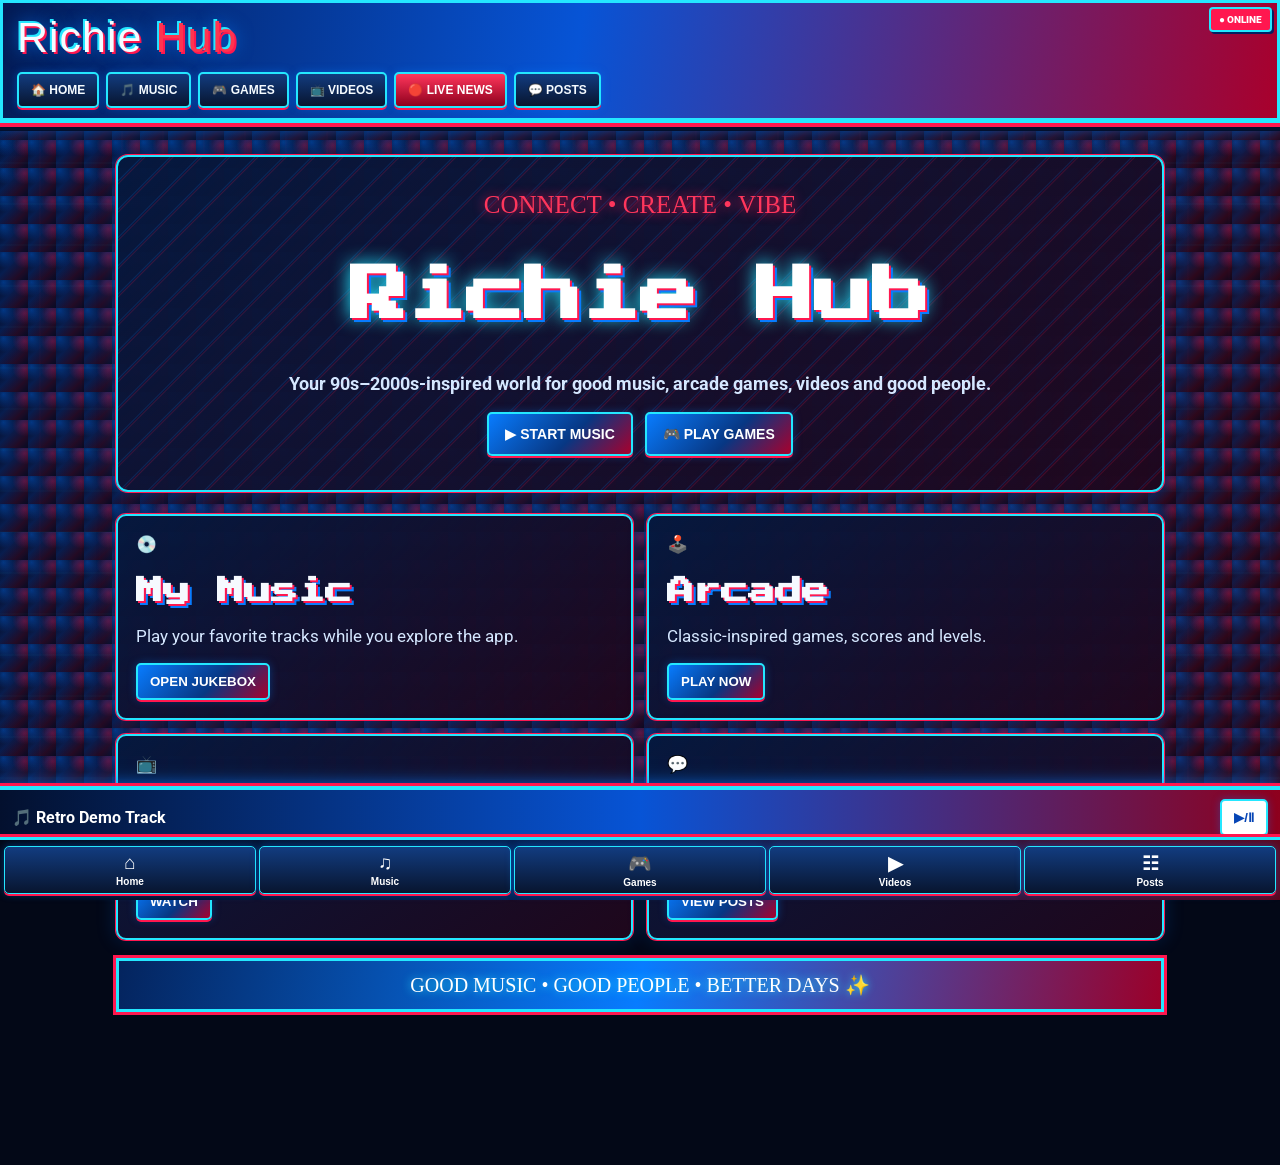
==== index.html @ ab1859c0 "Add Neon Frequency choose-your-path game to game zone" ====
<!doctype html>
<html lang="en">
<head>
<meta charset="utf-8">
<meta name="viewport" content="width=device-width,initial-scale=1">
<meta name="theme-color" content="#0754d6">
<meta name="description" content="Retro 90s–2000s interactive entertainment hub for music, games, videos, live news and posts.">
<title>Richie Hub — Music • Games • Videos • Posts</title>
<link rel="manifest" href="manifest.json">
<link rel="stylesheet" href="style.css">
</head>
<body>
<div id="offlineStatus" class="offline-status">● ONLINE</div>
<header class="topbar">
  <div class="logo">Richie <span>Hub</span></div>
  <nav aria-label="Main navigation">
    <button onclick="show('home')">🏠 HOME</button>
    <button onclick="show('music')">🎵 MUSIC</button>
    <button onclick="show('games')">🎮 GAMES</button>
    <button onclick="show('videos')">📺 VIDEOS</button>
    <button class="live" onclick="show('news')">🔴 LIVE NEWS</button>
    <button onclick="show('posts')">💬 POSTS</button>
  </nav>
</header>
<main>
<section id="home" class="page active">
  <div class="hero">
    <div class="glow">CONNECT • CREATE • VIBE</div>
    <h1>Richie Hub</h1>
    <p>Your 90s–2000s-inspired world for good music, arcade games, videos and good people.</p>
    <div class="actions">
      <button class="big" onclick="show('music')">▶ START MUSIC</button>
      <button class="big" onclick="show('games')">🎮 PLAY GAMES</button>
    </div>
  </div>
  <div class="grid">
    <article>💿<h2>My Music</h2><p>Play your favorite tracks while you explore the app.</p><button onclick="show('music')">OPEN JUKEBOX</button></article>
    <article>🕹️<h2>Arcade</h2><p>Classic-inspired games, scores and levels.</p><button onclick="show('games')">PLAY NOW</button></article>
    <article>📺<h2>Video Center</h2><p>Watch saved clips and browse videos online.</p><button onclick="show('videos')">WATCH</button></article>
    <article>💬<h2>Web Board</h2><p>Community posts and throwback vibes.</p><button onclick="show('posts')">VIEW POSTS</button></article>
  </div>
  <div class="home-banner">GOOD MUSIC • GOOD PEOPLE • BETTER DAYS ✨</div>
</section>
<section id="music" class="page">
  <h2>💿 MY MUSIC</h2>
  <div class="player">
    <div class="music-screen"><div class="disc">💿</div><div><b>NOW PLAYING</b><h3 id="track">Retro Demo Track</h3><span>Richie Hub • THROWBACK VIBES</span></div><div class="equalizer">▂ ▅ ▇ ▃ ▆ ▄ ▇</div></div>
    <audio id="audio" controls preload="metadata"></audio>
    <div class="track-list">
      <button onclick="selectTrack(0)">🎵 Carmen — Prelude</button>
      <button onclick="selectTrack(1)">🎶 Carmen — Toreador Song</button>
      <button onclick="selectTrack(2)">💿 Retro Demo</button>
    </div>
    <p class="note">Add audio files you own or are licensed to use in the app's media folder to make the library playable offline.</p>
  </div>
</section>
<section id="games" class="page">
  <h2>🕹️ GAME ZONE</h2>
  <div class="arcade-banner">👾 ARCADE <small>PLAY • SCORE • LEVEL UP</small></div>
  <div class="game pac-melody"><h3>🎵 PAC-MELODY: BEAT MAZE</h3><p>Collect music notes, avoid the roaming sound-eaters, and clear the maze!</p><canvas id="pacCanvas" width="420" height="420" aria-label="Music-themed maze game"></canvas><div class="game-controls"><button onclick="pacMove(0,-1)">▲</button><button onclick="pacMove(-1,0)">◀</button><button onclick="pacMove(0,1)">▼</button><button onclick="pacMove(1,0)">▶</button><button onclick="startPacman()">NEW GAME</button></div><p>NOTES: <b id="pacScore">0</b></p></div>
  <div class="game retro-platformer">
    <h3>🎸 MARIO BEAT RUN</h3>
    <p>Jump to the beat, collect glowing music notes, and dodge the suit-wearing music critics!</p>
    <canvas id="platformGame" width="640" height="300" aria-label="Music-themed platform game"></canvas>
    <div class="game-controls"><button onclick="platformMove(-1)">◀ LEFT</button><button class="big" onclick="platformJump()">JUMP ⬆</button><button onclick="platformMove(1)">RIGHT ▶</button></div>
    <div>NOTES: <b id="noteCount">0</b> &nbsp; LIVES: <b id="lives">3</b></div><button onclick="startPlatformGame()">RESTART</button>
  </div>
  <div class="game tetris-game"><h3>🎹 BEAT DROP: MUSIC BLOCKS</h3><p>Drop the neon blocks, clear lines, and build your high score.</p><div class="tetris-stats">SCORE <b id="tetrisScore">0</b> · LINES <b id="tetrisLines">0</b> · LEVEL <b id="tetrisLevel">1</b></div><canvas id="tetrisCanvas" width="300" height="600" aria-label="Music block puzzle game"></canvas><div class="tetris-controls"><button onclick="tetrisMove(-1)">◀</button><button onclick="tetrisRotate()">↻ ROTATE</button><button onclick="tetrisMove(1)">▶</button><button onclick="tetrisDrop()">⬇ DROP</button><button onclick="tetrisToggle()">▶ / PAUSE</button><button onclick="startTetris()">NEW GAME</button></div><p class="tetris-help">Keyboard: ← → move · ↑ rotate · ↓ soft drop · Space hard drop · P pause</p></div><div class="game solitaire"><h3>🎧 RHYTHM SOLITAIRE</h3><p class="solitaire-tagline">SHUFFLE THE DECK • DEAL THE BEAT • BUILD YOUR MIX</p><div class="sol-music-console"><span class="sol-vinyl">💿</span><div class="sol-equalizer" aria-label="Music equalizer"><i></i><i></i><i></i><i></i><i></i><i></i><i></i><i></i><i></i></div><span class="sol-now-playing">♫ NOW PLAYING: YOUR NEXT MOVE ♫</span></div><div class="music-suits"><span>♪</span><span>♫</span><span>♬</span><span>♩</span></div><div id="solitaireStatus" class="game-status">Press DEAL to start.</div><div id="solitaireBoard" class="solitaire-board"></div><div class="solitaire-actions"><button onclick="dealSolitaire()">DEAL</button><button onclick="drawSolitaire()">DRAW CARD</button><button onclick="resetSolitaire()">NEW GAME</button></div></div>
  <div class="game choose-path-game" id="choosePathGame">
    <h3>🎤 NEON FREQUENCY: MUSIC ADVENTURE</h3>
    <p>Make choices, shape your story, and face Director Vex in the final boss battle.</p>
    <div id="pathStory" class="path-story" aria-live="polite">
      <h4>THE CITY LOST ITS BEAT</h4>
      <p>It is 2004. Every speaker in Neon City suddenly goes silent. Director Vex stole the master track. How will you begin?</p>
      <div class="path-choices"><button onclick="pathChoose('club')">🎧 Search the underground club</button><button onclick="pathChoose('studio')">🎹 Break into the old studio</button></div>
    </div>
    <button onclick="pathRestart()">↻ RESTART ADVENTURE</button>
  </div>
</section>
<section id="videos" class="page">
  <h2>📺 VIDEO CENTER</h2>
  <div class="video-card"><h3>Featured Video</h3><div class="video-placeholder">▶ VIDEO PLAYER<br><small>Choose an online video or add a saved video file for offline playback.</small></div></div>
</section>
<section id="news" class="page">
  <h2>🔴 LIVE NEWS</h2><div class="news-player"><div class="live-badge">● LIVE</div><div class="video-placeholder">LIVE NEWS STREAM<br><small>Live streams require an internet connection.</small></div></div>
</section>
<section id="posts" class="page">
  <h2>💬 WEB BOARD</h2><div class="post"><b>SweetJointVibes 👑</b><p>Good food, good music, good people! 💙</p></div><div class="post"><b>RetroKid</b><p>This app brings back the real vibes! 🔥</p></div><div class="post"><b>Coming Soon</b><p>Profiles, likes, comments and notifications.</p></div>
</section>
</main>
<nav class="bottom-nav" aria-label="App tabs">
  <button onclick="show('home')"><span>⌂</span>Home</button>
  <button onclick="show('music')"><span>♫</span>Music</button>
  <button onclick="show('games')"><span>🎮</span>Games</button>
  <button onclick="show('videos')"><span>▶</span>Videos</button>
  <button onclick="show('posts')"><span>☷</span>Posts</button>
</nav>
<div id="mini" class="mini-player"><span>🎵 <b id="miniTrack">Retro Demo Track</b></span><button onclick="toggleMusic()">▶/Ⅱ</button></div>
<script src="app.js"></script>
<script src="offline-media.js"></script>
</body>
</html>
---- style.css ----
@import url('https://fonts.googleapis.com/css2?family=Press+Start+2P&family=Permanent+Marker&family=Roboto:wght@400;700;900&display=swap');
:root{--blue:#0754d6;--deep:#032d8b;--cyan:#00d8ff;--pink:#ff32c8;--yellow:#ffe600;--black:#071124;--white:#fff}
*{box-sizing:border-box}
body{margin:0;background:#06142d;color:#071b45;font-family:Roboto,Arial,sans-serif;background-image:conic-gradient(#fff 25%,#dcecff 0 50%,#fff 0 75%,#dcecff 0);background-size:28px 28px}
body:before{content:"";position:fixed;inset:0;z-index:-1;background:linear-gradient(#0754d6aa,#06142d99)}
button{font-weight:900;border:2px solid #fff;border-radius:5px;background:linear-gradient(#147bff,#0343bd);color:#fff;padding:9px 12px;cursor:pointer;box-shadow:0 2px 0 #06265f,0 0 0 2px #0754d6}
button:hover{filter:brightness(1.15);transform:translateY(-1px)}
.topbar{position:sticky;top:0;z-index:10;background:linear-gradient(#0b67f3,#0436a4);border:3px solid #5edfff;border-bottom:5px solid #021e68;padding:10px 14px;box-shadow:0 4px 0 #fff,0 8px 0 #05286d}
.logo{font-family:'Permanent Marker',sans-serif;font-size:clamp(25px,5vw,43px);letter-spacing:1px;color:#fff;text-shadow:3px 3px #061a4b,-2px -2px var(--cyan),4px 4px var(--pink);margin:0 0 10px}
.logo span{color:var(--yellow)}
nav{display:flex;gap:7px;flex-wrap:wrap}
nav button{font-size:12px;background:linear-gradient(#fff,#d4e4ff);color:#09275f;border-color:#6fe7ff;box-shadow:0 2px 0 #031f61}
.page{display:none;max-width:1080px;margin:18px auto;padding:14px 16px 110px}
.page.active{display:block}
h1,h2{font-family:'Press Start 2P',monospace;text-shadow:2px 2px #a5d9ff,4px 4px #072b80}
h1{font-size:clamp(24px,6vw,58px);color:var(--yellow)}
h2{font-size:clamp(17px,3vw,27px);color:#0645b5}
h3{color:#063b9e}
.hero{padding:34px 18px;text-align:center;background:linear-gradient(145deg,#fff,#d8eaff);border:4px solid #fff;border-radius:12px;box-shadow:0 0 0 4px #0754d6,8px 9px 0 #031e62;position:relative;overflow:hidden}
.hero:before{content:"";position:absolute;inset:0;pointer-events:none;opacity:.25;background:conic-gradient(#0754d6 25%,transparent 0 50%,#0754d6 0 75%,transparent 0);background-size:22px 22px}
.hero>*{position:relative}
.hero h1{color:#0754d6;text-shadow:3px 3px var(--cyan),5px 5px var(--pink)}
.glow{font-family:'Permanent Marker';color:#e4009f;font-size:25px}
.hero p{font-size:18px;font-weight:700}
.actions{display:flex;justify-content:center;gap:12px;flex-wrap:wrap}
.big{font-size:14px;padding:12px 16px}
button.live{background:linear-gradient(#ff4b4b,#c50023)}
.grid{display:grid;grid-template-columns:repeat(2,minmax(0,1fr));gap:14px;margin-top:22px}
.grid article,.post,.player,.game,.video-card,.news-player{background:linear-gradient(145deg,#fff,#e5efff);border:3px solid #0754d6;border-radius:10px;padding:18px;box-shadow:4px 5px 0 #031f61,0 0 0 2px #fff}
.grid article{font-size:17px}
.grid article.breaking{border-color:#ed193e}
.player{text-align:center}
.disc{font-size:78px;display:inline-block;animation:spin 4s linear infinite;filter:drop-shadow(2px 3px 0 #0754d6)}
@keyframes spin{to{transform:rotate(360deg)}}
audio{width:100%;margin:15px 0}
.track-list{display:flex;gap:8px;flex-wrap:wrap;justify-content:center;margin:12px 0}
.track-list button{font-size:11px}
.note{color:#324b77;font-size:13px}
.video-placeholder{min-height:240px;display:grid;place-items:center;text-align:center;color:#fff;background:linear-gradient(135deg,#051b54,#0754d6,#101b40);border:4px solid #fff;outline:3px solid #0754d6;border-radius:8px;font-family:'Press Start 2P';font-size:14px;padding:24px}
.live-badge{display:inline-block;background:#ed193e;color:#fff;border-radius:4px;padding:8px 12px;font-weight:900;margin-bottom:10px}
.mini-player{position:fixed;bottom:0;left:0;right:0;background:linear-gradient(#0754d6,#032b88);color:#fff;border-top:4px solid #70e8ff;padding:9px 12px;display:flex;justify-content:space-between;align-items:center;z-index:20;box-shadow:0 -4px 0 #fff}
.mini-player button{background:#fff;color:#0645b5}
.offline-status{position:fixed;top:7px;right:8px;z-index:30;background:#ffe600;color:#09275f;border:2px solid #fff;border-radius:4px;padding:5px 8px;font-weight:900;font-size:10px;box-shadow:2px 2px 0 #031f61}
.retro-platformer canvas{width:100%;max-width:640px;height:auto;display:block;margin:15px auto;border:4px solid #fff;outline:3px solid #0754d6;background:#111;image-rendering:pixelated}
.game-controls,.solitaire-actions{display:flex;gap:8px;justify-content:center;flex-wrap:wrap;margin:12px 0}
.game-status{margin:10px 0;padding:10px;border:2px dashed #0754d6;background:#fff}
.solitaire-board{display:flex;gap:8px;min-height:300px;overflow-x:auto;padding:10px;background:#073c32;border:3px solid #fff;outline:3px solid #0754d6;border-radius:7px}
.sol-col{position:relative;min-width:78px;height:275px}
.sol-card{position:absolute;left:0;width:72px;height:96px;background:linear-gradient(145deg,#fff,#e8efff);color:#111;border:2px solid #0754d6;border-radius:7px;text-align:left;font-weight:900;font-size:18px;box-shadow:2px 3px 0 #031f61}
.sol-card.red{color:#d90000}
.sol-waste{min-width:110px;padding:12px;background:#fff;border:2px dashed #0754d6;height:55px;font-weight:900}
.retro-platformer{background:linear-gradient(135deg,#fff,#d9e9ff,#fff)}
.retro-platformer h3,.solitaire h3{font-family:'Press Start 2P';color:#0754d6;text-shadow:2px 2px #a5d9ff,3px 3px #ff32c8;font-size:14px;line-height:1.6}
.retro-platformer canvas{box-shadow:0 0 12px #0754d6}
.music-suits{font-family:serif;font-size:30px;letter-spacing:8px;color:#0754d6;text-shadow:2px 2px #a5d9ff;margin:8px 0 14px}
.solitaire{background:linear-gradient(135deg,#fff,#dceaff);border-color:#0754d6}
.sol-card::after{content:'♪';position:absolute;right:5px;bottom:2px;font-size:18px;opacity:.25;color:#0754d6}
.sol-waste{background:linear-gradient(135deg,#0754d6,#168bff);color:#fff;border-color:#fff}
@media(max-width:650px){
 .topbar{position:sticky;padding:8px}
 .logo{text-align:center;font-size:26px;margin:2px 0 8px}
 nav{display:grid;grid-template-columns:repeat(3,minmax(0,1fr));gap:6px}
 nav button{font-size:10px;padding:8px 3px;min-width:0}
 .page{padding:18px 10px 100px;margin:8px auto}
 .grid{grid-template-columns:1fr;gap:11px}
 .hero{padding:28px 12px}
 .hero p{font-size:15px}
 .big{font-size:12px;padding:10px}
 .grid article,.post,.player,.game,.video-card,.news-player{padding:13px}
 .video-placeholder{min-height:190px;font-size:11px}
 .sol-card{width:64px}
 .sol-col{min-width:68px}
 .solitaire-board{gap:4px}
}
.home-banner{margin-top:18px;padding:12px;text-align:center;background:#0754d6;color:#fff;border:3px solid #fff;outline:3px solid #0754d6;font-family:'Permanent Marker';font-size:20px;text-shadow:2px 2px #031f61}
.music-screen{display:flex;align-items:center;justify-content:center;gap:15px;flex-wrap:wrap;padding:16px;background:linear-gradient(135deg,#051b54,#0754d6);color:#fff;border:3px solid #fff;border-radius:8px;text-align:left}
.music-screen h3{color:#fff;margin:8px 0}.music-screen span{font-size:11px}.equalizer{color:#62f4ff;font-size:22px;letter-spacing:2px}
.arcade-banner{margin:12px 0;padding:24px;text-align:center;background:#071124;color:#ff32c8;border:4px solid #fff;outline:4px solid #0754d6;font-family:'Press Start 2P';font-size:clamp(24px,5vw,44px);text-shadow:3px 3px #ffe600}
.arcade-banner small{display:block;margin-top:12px;color:#fff;font:12px Roboto,Arial,sans-serif;letter-spacing:3px}
.bottom-nav{position:fixed;bottom:0;left:0;right:0;z-index:25;display:flex;justify-content:space-around;gap:3px;padding:6px 4px calc(6px + env(safe-area-inset-bottom));background:linear-gradient(#071124,#020814);border-top:3px solid #66eaff;box-shadow:0 -3px 0 #fff}
.bottom-nav button{flex:1;display:flex;flex-direction:column;align-items:center;gap:2px;padding:5px 2px;background:transparent;border:1px solid transparent;box-shadow:none;color:#fff;font-size:10px}
.bottom-nav button span{font-size:19px}.bottom-nav button:focus,.bottom-nav button:hover{background:#0754d6;border-color:#fff}
.mini-player{bottom:55px}
.page{padding-bottom:135px}
@media(max-width:650px){.topbar{padding-bottom:10px}.bottom-nav button{font-size:9px}.bottom-nav button span{font-size:18px}.music-screen{gap:8px;padding:10px}.page{padding-bottom:140px}}


/* Mobile-fit music-block solitaire refresh */
.solitaire{
  min-width:0;
  overflow:hidden;
  background:
    linear-gradient(135deg,rgba(7,84,214,.96),rgba(3,27,84,.98)),
    #06142d;
  color:#fff;
  border:3px solid #62f4ff;
  box-shadow:0 0 0 2px #ff32c8,0 0 22px #0754d6;
}
.solitaire h3{color:#ffe600!important;text-shadow:2px 2px #ff32c8!important}
.solitaire .music-suits{
  color:#62f4ff;
  letter-spacing:clamp(2px,2vw,8px);
  font-size:clamp(20px,5vw,32px);
  text-shadow:2px 2px #ff32c8;
}
.solitaire .game-status{color:#071b45;border-radius:6px;font-weight:700}
.solitaire-board{
  display:grid;
  grid-template-columns:repeat(7,minmax(0,1fr));
  gap:clamp(2px,1vw,8px);
  width:100%;
  min-width:0;
  min-height:0;
  overflow-x:hidden;
  overflow-y:hidden;
  padding:clamp(4px,1.5vw,10px);
  background-color:#071124;
  background-image:
    linear-gradient(rgba(98,244,255,.12) 1px,transparent 1px),
    linear-gradient(90deg,rgba(98,244,255,.12) 1px,transparent 1px);
  background-size:18px 18px;
  border:2px solid #62f4ff;
  outline:0;
}
.sol-col{
  position:relative;
  min-width:0;
  width:100%;
  height:clamp(170px,52vw,275px);
}
.sol-card{
  left:0;
  width:100%;
  height:clamp(43px,12vw,70px);
  padding:2px 1px;
  display:flex;
  align-items:flex-start;
  justify-content:center;
  overflow:hidden;
  white-space:nowrap;
  font-size:clamp(10px,2.7vw,17px);
  line-height:1.2;
  border:1px solid #62f4ff;
  border-radius:5px;
  background:linear-gradient(145deg,#fff,#d9eaff);
  box-shadow:0 2px 0 #0754d6;
}
.sol-card:nth-child(4n+1){border-top:4px solid #ff32c8}
.sol-card:nth-child(4n+2){border-top:4px solid #00d8ff}
.sol-card:nth-child(4n+3){border-top:4px solid #ffe600}
.sol-card:nth-child(4n){border-top:4px solid #56e39f}
.sol-card.red{color:#d90045}
.sol-card:focus-visible{outline:3px solid #ffe600;z-index:5}
.sol-card::after{font-size:clamp(10px,2.7vw,16px);right:2px;bottom:0}
.sol-waste{
  grid-column:1/-1;
  min-width:0;
  width:100%;
  height:auto;
  min-height:36px;
  padding:8px;
  text-align:center;
  border:2px solid #ff32c8;
  background:linear-gradient(90deg,#0754d6,#ff32c8,#0754d6);
  overflow-wrap:anywhere;
}
.solitaire-actions{gap:6px}
.solitaire-actions button{flex:1 1 95px;min-width:0;font-size:11px;padding:9px 5px}
@media(max-width:420px){
  .solitaire{padding:9px!important}
  .sol-col{height:clamp(160px,51vw,215px)}
  .sol-card{height:clamp(38px,11vw,50px);font-size:10px}
  .sol-card::after{content:'♪';}
  .solitaire-board{gap:2px;padding:3px;background-size:14px 14px}
  .solitaire-actions button{flex-basis:78px;font-size:10px}
}

/* Beat Drop music-block arcade game */
.tetris-game{background:linear-gradient(145deg,#071124,#0a2863);color:#fff;border:3px solid #62f4ff;box-shadow:0 0 0 2px #ff32c8,0 0 22px #0754d6}
.tetris-game h3{font-family:'Press Start 2P';font-size:clamp(13px,3vw,18px);line-height:1.7;color:#ffe600;text-shadow:2px 2px #ff32c8}
.tetris-game>p{color:#e4f7ff}
.tetris-stats{display:flex;gap:12px;justify-content:center;flex-wrap:wrap;padding:10px;background:#020814;border:1px solid #62f4ff;font-family:monospace;font-weight:900}
.tetris-stats b{color:#ffe600}
#tetrisCanvas{display:block;width:min(100%,300px);height:auto;margin:14px auto;background:#050b1a;border:3px solid #62f4ff;box-shadow:0 0 18px #0754d6;touch-action:manipulation}
.tetris-controls{display:flex;justify-content:center;gap:7px;flex-wrap:wrap}
.tetris-controls button{flex:1 1 82px;max-width:150px}
.tetris-help{font-size:12px;text-align:center}

.sol-top-row{grid-column:1/-1;display:grid;grid-template-columns:repeat(6,minmax(0,1fr));gap:5px;margin-bottom:8px}
.sol-pile{min-width:0;padding:6px 1px;height:42px;overflow:hidden;font-size:clamp(10px,2.6vw,15px);background:linear-gradient(135deg,#0754d6,#ff32c8);border:2px solid #62f4ff}
.sol-columns{grid-column:1/-1;display:grid;grid-template-columns:repeat(7,minmax(0,1fr));gap:clamp(2px,1vw,8px);min-width:0}
.sol-card.selected{outline:3px solid #ffe600;z-index:20!important;transform:translateY(-2px)}
.sol-col{height:clamp(210px,65vw,360px)}
@media(max-width:420px){.sol-top-row{gap:3px}.sol-pile{height:36px;font-size:9px}.sol-columns{gap:2px}.sol-col{height:clamp(190px,62vw,300px)}}


/* Responsive arcade sizing and classic solitaire presentation */
.tetris-game{padding:clamp(9px,2vw,18px)}
#tetrisCanvas{width:min(100%,240px);max-height:48vh;object-fit:contain}
.solitaire{background:linear-gradient(145deg,#f8fff8,#d8f0dc)!important;color:#102d1a!important;border:3px solid #0754d6!important}
.solitaire h3{color:#0754d6!important;text-shadow:1px 1px #b8e8ff!important}
.solitaire .music-suits{color:#0754d6!important;text-shadow:none!important}
.solitaire .game-status{background:#fff!important;color:#102d1a!important;border-color:#0754d6}
.solitaire-board{background:#176b43!important;background-image:none!important;border-color:#fff!important;outline:2px solid #0754d6!important}
.sol-pile{background:linear-gradient(145deg,#fff,#dbe8ff)!important;color:#0754d6!important;border-color:#0754d6!important}
.sol-card{background:linear-gradient(145deg,#fff,#f3f6ff)!important;border:1px solid #c3cfe0!important;box-shadow:0 1px 2px #071124!important;color:#152238}
.sol-card.red{color:#d00035!important}
.pac-melody{background:linear-gradient(145deg,#071124,#142d65);color:#fff;border:3px solid #62f4ff;box-shadow:0 0 0 2px #ff32c8,0 0 18px #0754d6}
.pac-melody h3{font-family:'Press Start 2P';font-size:clamp(12px,3vw,17px);line-height:1.7;color:#ffe600}
.pac-melody p{color:#e4f7ff}
#pacCanvas{display:block;width:min(100%,420px);height:auto;margin:12px auto;border:3px solid #62f4ff;background:#020814;touch-action:manipulation}
@media(max-width:650px){#tetrisCanvas{width:min(100%,210px);max-height:42vh}.pac-melody .game-controls button{min-width:52px}}


/* Rhythm Solitaire: make the music identity unmistakable */
.solitaire{
  position:relative;
  background:radial-gradient(ellipse at top,#153b78 0%,#071124 65%,#030817 100%)!important;
  color:#f4fbff!important;
  border:3px solid #62f4ff!important;
  box-shadow:0 0 0 2px #ff32c8,0 0 28px #0754d6!important;
}
.solitaire h3{
  color:#ffe600!important;
  font-size:clamp(14px,3.1vw,19px)!important;
  letter-spacing:1px;
  text-shadow:2px 2px #ff32c8,0 0 12px #00d8ff!important;
}
.solitaire-tagline{font-family:'Press Start 2P',monospace;font-size:clamp(8px,1.8vw,11px);line-height:1.8;color:#62f4ff;letter-spacing:.5px}
.sol-music-console{display:flex;align-items:center;justify-content:center;gap:12px;flex-wrap:wrap;margin:12px 0;padding:10px;border:1px solid #62f4ff;border-radius:8px;background:linear-gradient(90deg,#030817,#102b5a,#030817);box-shadow:inset 0 0 16px #0754d6}
.sol-vinyl{font-size:clamp(26px,6vw,40px);display:inline-block;filter:drop-shadow(0 0 7px #ff32c8);animation:solSpin 5s linear infinite}
@keyframes solSpin{to{transform:rotate(360deg)}}
.sol-equalizer{height:30px;display:flex;align-items:center;gap:3px}
.sol-equalizer i{display:block;width:4px;height:10px;border-radius:4px;background:#62f4ff;box-shadow:0 0 6px #00d8ff;animation:solBeat .75s ease-in-out infinite alternate}
.sol-equalizer i:nth-child(2n){animation-delay:.2s;background:#ff32c8}
.sol-equalizer i:nth-child(3n){animation-delay:.4s;background:#ffe600}
.sol-equalizer i:nth-child(4n){height:24px;animation-duration:.55s}
@keyframes solBeat{from{transform:scaleY(.35)}to{transform:scaleY(1.3)}}
.sol-now-playing{font-size:10px;font-weight:900;letter-spacing:1px;color:#fff;text-align:center}
.solitaire .music-suits{display:flex;justify-content:space-evenly;align-items:center;gap:10px;margin:14px 0;color:#62f4ff!important;font-size:clamp(28px,7vw,42px);letter-spacing:0!important;text-shadow:0 0 8px #00d8ff,2px 2px #ff32c8!important}
.solitaire .music-suits span:nth-child(2){color:#ff32c8}
.solitaire .music-suits span:nth-child(3){color:#ffe600}
.solitaire .music-suits span:nth-child(4){color:#56e39f}
.solitaire .game-status{background:#eaf8ff!important;color:#071b45!important;border:2px solid #62f4ff!important}
.solitaire-board{background-color:#073c32!important;background-image:linear-gradient(90deg,rgba(98,244,255,.07) 1px,transparent 1px)!important;background-size:20px 20px!important;border:3px solid #62f4ff!important}
.sol-pile{background:linear-gradient(145deg,#123d7b,#071124)!important;color:#ffe600!important;border:2px solid #62f4ff!important;box-shadow:0 0 8px #0754d6!important}
.sol-card::after{content:'♫';color:#0754d6;opacity:.32}
@media(prefers-reduced-motion:reduce){.sol-vinyl,.sol-equalizer i{animation:none}}

/* CYBER 2000s red-and-blue system skin */
:root{--blue:#087cff;--deep:#03102e;--cyan:#24e7ff;--pink:#ff174f;--yellow:#ff344f;--black:#030817;--white:#f3f8ff}
body{color:#eef5ff;background-color:#030817;background-image:radial-gradient(ellipse at 12% 8%,rgba(0,116,255,.42),transparent 38%),radial-gradient(ellipse at 88% 18%,rgba(255,20,65,.32),transparent 35%),linear-gradient(135deg,#020611 0%,#071b43 42%,#240817 75%,#030817 100%);background-attachment:fixed}
body:before{z-index:-1;opacity:.52;background:repeating-linear-gradient(0deg,transparent 0 39px,rgba(36,231,255,.09) 40px,transparent 41px),repeating-linear-gradient(90deg,transparent 0 39px,rgba(255,23,79,.08) 40px,transparent 41px),linear-gradient(120deg,rgba(0,70,255,.14),rgba(255,0,64,.12))}
.topbar{background:linear-gradient(100deg,#031b55 0%,#0754d6 45%,#a9002c 100%);border-color:#24e7ff;box-shadow:0 4px 0 #ff174f,0 8px 0 #03102e,0 0 22px #087cff}
.logo{color:#f5fbff;text-shadow:2px 2px #ff174f,-2px -2px #24e7ff,0 0 18px #087cff}.logo span{color:#ff344f}
nav button{background:linear-gradient(180deg,#123c80,#08152f)!important;color:#f5fbff!important;border-color:#24e7ff!important;box-shadow:0 2px 0 #ff174f,0 0 8px rgba(0,124,255,.4)!important}
nav button.live{background:linear-gradient(#ff365c,#8e001d)!important;color:#fff!important}
.page{color:#eef5ff}h1,h2{color:#f6faff;text-shadow:2px 2px #ff174f,4px 4px #087cff}h3{color:#24e7ff}
.hero,.grid article,.post,.player,.game,.video-card,.news-player{background:linear-gradient(145deg,rgba(5,25,63,.97),rgba(32,7,29,.96))!important;color:#eef5ff;border:2px solid #24e7ff;box-shadow:0 0 0 1px #ff174f,0 0 20px rgba(0,124,255,.22)}
.hero:before{opacity:.18;background:repeating-linear-gradient(135deg,transparent 0 16px,#087cff 17px,transparent 18px,#ff174f 19px,transparent 20px)}
.hero h1{color:#fff;text-shadow:2px 2px #ff174f,4px 4px #087cff,0 0 18px #24e7ff}.hero p,.grid article p,.note{color:#d5e7ff}.glow{color:#ff365c;text-shadow:0 0 12px #ff174f}
button{background:linear-gradient(135deg,#087cff,#073783 58%,#a9002c);border-color:#24e7ff;color:#fff;box-shadow:0 2px 0 #ff174f,0 0 9px rgba(0,124,255,.35)}button:hover{filter:brightness(1.18)}
.home-banner,.arcade-banner{background:linear-gradient(100deg,#04245e,#087cff,#9b0029)!important;color:#fff;border-color:#24e7ff;outline-color:#ff174f;text-shadow:0 0 8px #24e7ff}
.music-screen,.video-placeholder{background:linear-gradient(135deg,#020817,#063c91 52%,#7b0928)!important;border-color:#24e7ff}
.mini-player{background:linear-gradient(90deg,#03102e,#0754d6,#8e001d);border-color:#24e7ff;box-shadow:0 -3px 0 #ff174f,0 0 18px #087cff}
.bottom-nav{background:linear-gradient(90deg,#020817,#06265f,#5d071d);border-color:#24e7ff;box-shadow:0 -3px 0 #ff174f}.bottom-nav button{color:#fff!important}.bottom-nav button:focus,.bottom-nav button:hover{background:linear-gradient(90deg,#087cff,#a9002c)!important;border-color:#24e7ff}
.offline-status{background:#ff174f;color:#fff;border-color:#24e7ff}
.tetris-game,.pac-melody,.retro-platformer{background:linear-gradient(145deg,#030817,#06285f 54%,#3a071b)!important;border-color:#24e7ff}
.solitaire{background:radial-gradient(ellipse at top,#092a62 0%,#071124 62%,#210615 100%)!important}.solitaire-board{border-color:#24e7ff!important}.sol-card.selected{outline-color:#ff344f}
@media(prefers-reduced-motion:reduce){*{scroll-behavior:auto!important}}

/* Playable arcade controls and card piles. */
#games .game.game-active{outline:3px solid #ffe600;outline-offset:4px}
#games .game:focus-visible{outline:3px solid #ffe600;outline-offset:4px}
#games .game-controls button{touch-action:none;min-height:44px}
.sol-card.face-down{background:repeating-linear-gradient(45deg,#073b89,#073b89 5px,#0754d6 5px,#0754d6 10px)!important;color:#fff!important}
.sol-col{min-height:100px}
.solitaire-board{overflow:visible}
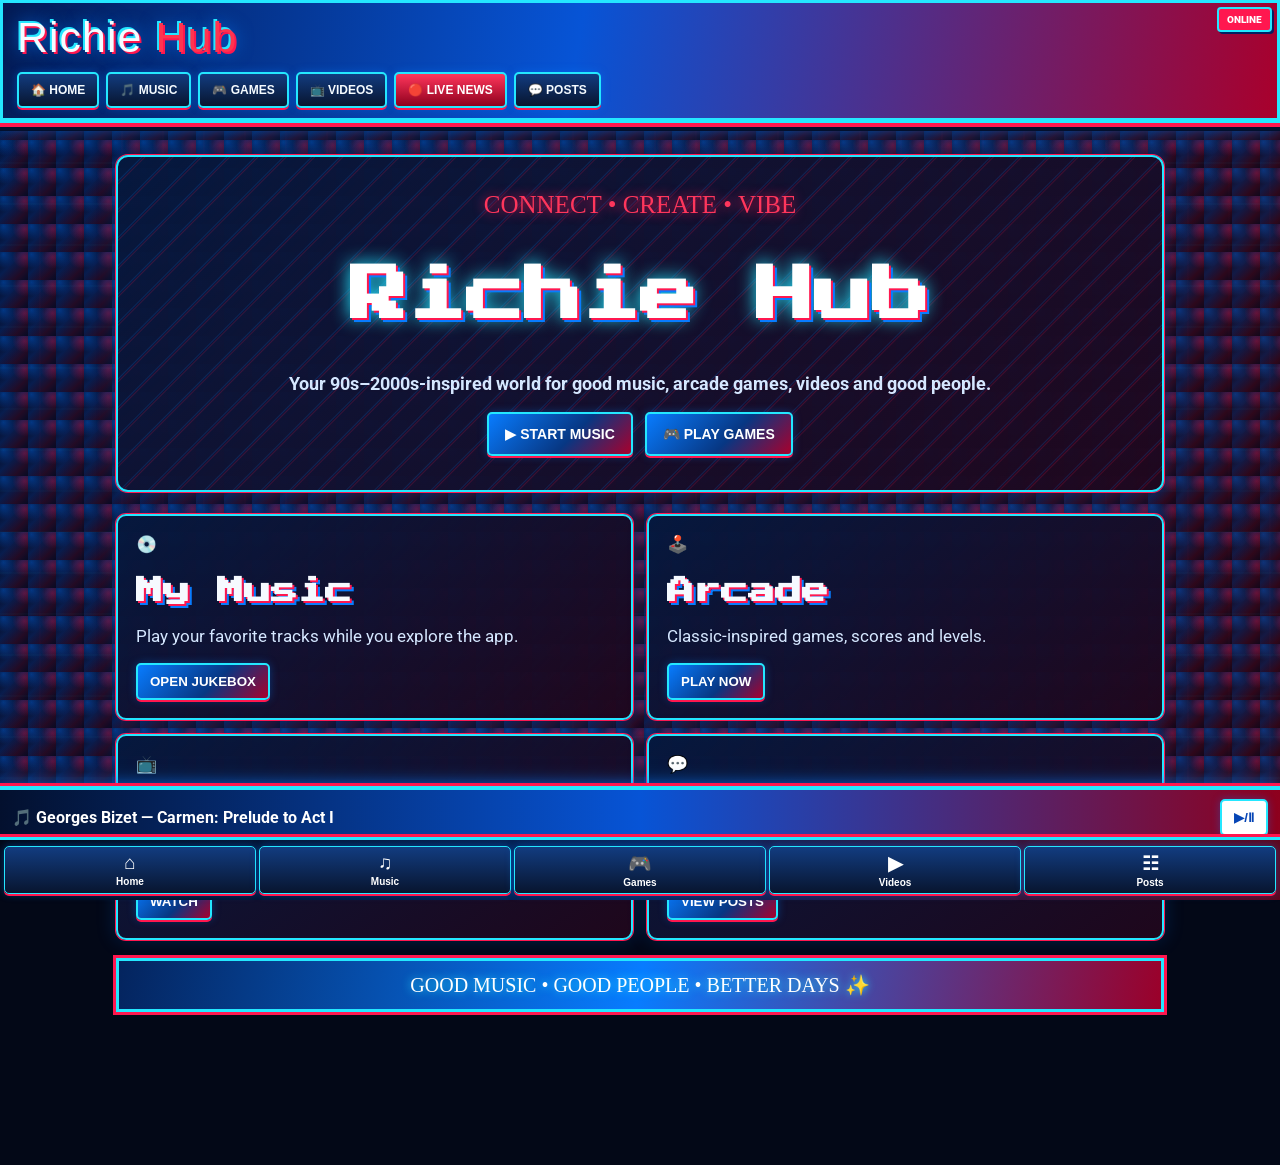
==== commit e07f9549: "Refresh Beat Street game controls and title" ====
--- a/index.html
+++ b/index.html
@@ -59,11 +59,11 @@
   <div class="arcade-banner">👾 ARCADE <small>PLAY • SCORE • LEVEL UP</small></div>
   <div class="game pac-melody"><h3>🎵 PAC-MELODY: BEAT MAZE</h3><p>Collect music notes, avoid the roaming sound-eaters, and clear the maze!</p><canvas id="pacCanvas" width="420" height="420" aria-label="Music-themed maze game"></canvas><div class="game-controls"><button onclick="pacMove(0,-1)">▲</button><button onclick="pacMove(-1,0)">◀</button><button onclick="pacMove(0,1)">▼</button><button onclick="pacMove(1,0)">▶</button><button onclick="startPacman()">NEW GAME</button></div><p>NOTES: <b id="pacScore">0</b></p></div>
   <div class="game retro-platformer">
-    <h3>🎸 MARIO BEAT RUN</h3>
-    <p>Jump to the beat, collect glowing music notes, and dodge the suit-wearing music critics!</p>
+    <h3>🎧 BEAT STREET: DJ DASH</h3>
+    <p>Easy mode: tap LEFT and RIGHT to cruise along the music road, grab glowing notes, and reach the stage. No enemies or lives to lose!</p>
     <canvas id="platformGame" width="640" height="300" aria-label="Music-themed platform game"></canvas>
-    <div class="game-controls"><button onclick="platformMove(-1)">◀ LEFT</button><button class="big" onclick="platformJump()">JUMP ⬆</button><button onclick="platformMove(1)">RIGHT ▶</button></div>
-    <div>NOTES: <b id="noteCount">0</b> &nbsp; LIVES: <b id="lives">3</b></div><button onclick="startPlatformGame()">RESTART</button>
+    <div class="game-controls beat-controls"><button onclick="platformMove(-1)">⬅ LEFT</button><button class="big" onclick="platformJump()">🎵 HOP</button><button onclick="platformMove(1)">RIGHT ➡</button></div>
+    <div class="beat-score">🎼 NOTES COLLECTED: <b id="noteCount">0</b> / 5</div><button onclick="startPlatformGame()">↻ RESTART SONG</button>
   </div>
   <div class="game tetris-game"><h3>🎹 BEAT DROP: MUSIC BLOCKS</h3><p>Drop the neon blocks, clear lines, and build your high score.</p><div class="tetris-stats">SCORE <b id="tetrisScore">0</b> · LINES <b id="tetrisLines">0</b> · LEVEL <b id="tetrisLevel">1</b></div><canvas id="tetrisCanvas" width="300" height="600" aria-label="Music block puzzle game"></canvas><div class="tetris-controls"><button onclick="tetrisMove(-1)">◀</button><button onclick="tetrisRotate()">↻ ROTATE</button><button onclick="tetrisMove(1)">▶</button><button onclick="tetrisDrop()">⬇ DROP</button><button onclick="tetrisToggle()">▶ / PAUSE</button><button onclick="startTetris()">NEW GAME</button></div><p class="tetris-help">Keyboard: ← → move · ↑ rotate · ↓ soft drop · Space hard drop · P pause</p></div><div class="game solitaire"><h3>🎧 RHYTHM SOLITAIRE</h3><p class="solitaire-tagline">SHUFFLE THE DECK • DEAL THE BEAT • BUILD YOUR MIX</p><div class="sol-music-console"><span class="sol-vinyl">💿</span><div class="sol-equalizer" aria-label="Music equalizer"><i></i><i></i><i></i><i></i><i></i><i></i><i></i><i></i><i></i></div><span class="sol-now-playing">♫ NOW PLAYING: YOUR NEXT MOVE ♫</span></div><div class="music-suits"><span>♪</span><span>♫</span><span>♬</span><span>♩</span></div><div id="solitaireStatus" class="game-status">Press DEAL to start.</div><div id="solitaireBoard" class="solitaire-board"></div><div class="solitaire-actions"><button onclick="dealSolitaire()">DEAL</button><button onclick="drawSolitaire()">DRAW CARD</button><button onclick="resetSolitaire()">NEW GAME</button></div></div>
   <div class="game choose-path-game" id="choosePathGame">
--- a/style.css
+++ b/style.css
@@ -269,10 +269,14 @@
 .solitaire{background:radial-gradient(ellipse at top,#092a62 0%,#071124 62%,#210615 100%)!important}.solitaire-board{border-color:#24e7ff!important}.sol-card.selected{outline-color:#ff344f}
 @media(prefers-reduced-motion:reduce){*{scroll-behavior:auto!important}}
 
-/* Playable arcade controls and card piles. */
-#games .game.game-active{outline:3px solid #ffe600;outline-offset:4px}
-#games .game:focus-visible{outline:3px solid #ffe600;outline-offset:4px}
-#games .game-controls button{touch-action:none;min-height:44px}
-.sol-card.face-down{background:repeating-linear-gradient(45deg,#073b89,#073b89 5px,#0754d6 5px,#0754d6 10px)!important;color:#fff!important}
-.sol-col{min-height:100px}
-.solitaire-board{overflow:visible}
+/* Choose-your-own-path game and mobile game layout */
+.choose-path-game{border:2px solid #00d8ff;background:linear-gradient(145deg,#071124,#102b59);color:#fff;padding:18px;border-radius:12px;margin:18px 0;box-shadow:0 0 18px #00d8ff55}
+.choose-path-game h3{color:#ffe600}
+.path-story{background:#030b1b;border:1px solid #ff32c8;border-radius:8px;padding:16px;margin:12px 0;line-height:1.6;color:#fff}
+.path-story h4{color:#00d8ff;margin-top:0}
+.path-choices{display:flex;flex-wrap:wrap;gap:10px;margin-top:14px}
+.path-choices button{flex:1 1 180px;min-height:46px;white-space:normal}
+.game canvas{max-width:100%;height:auto;touch-action:manipulation}
+.tetris-game canvas{width:min(100%,300px)}
+.solitaire-board{overflow-x:auto}
+@media(max-width:600px){.choose-path-game{padding:12px}.path-choices{display:grid;grid-template-columns:1fr}.path-choices button{width:100%}}
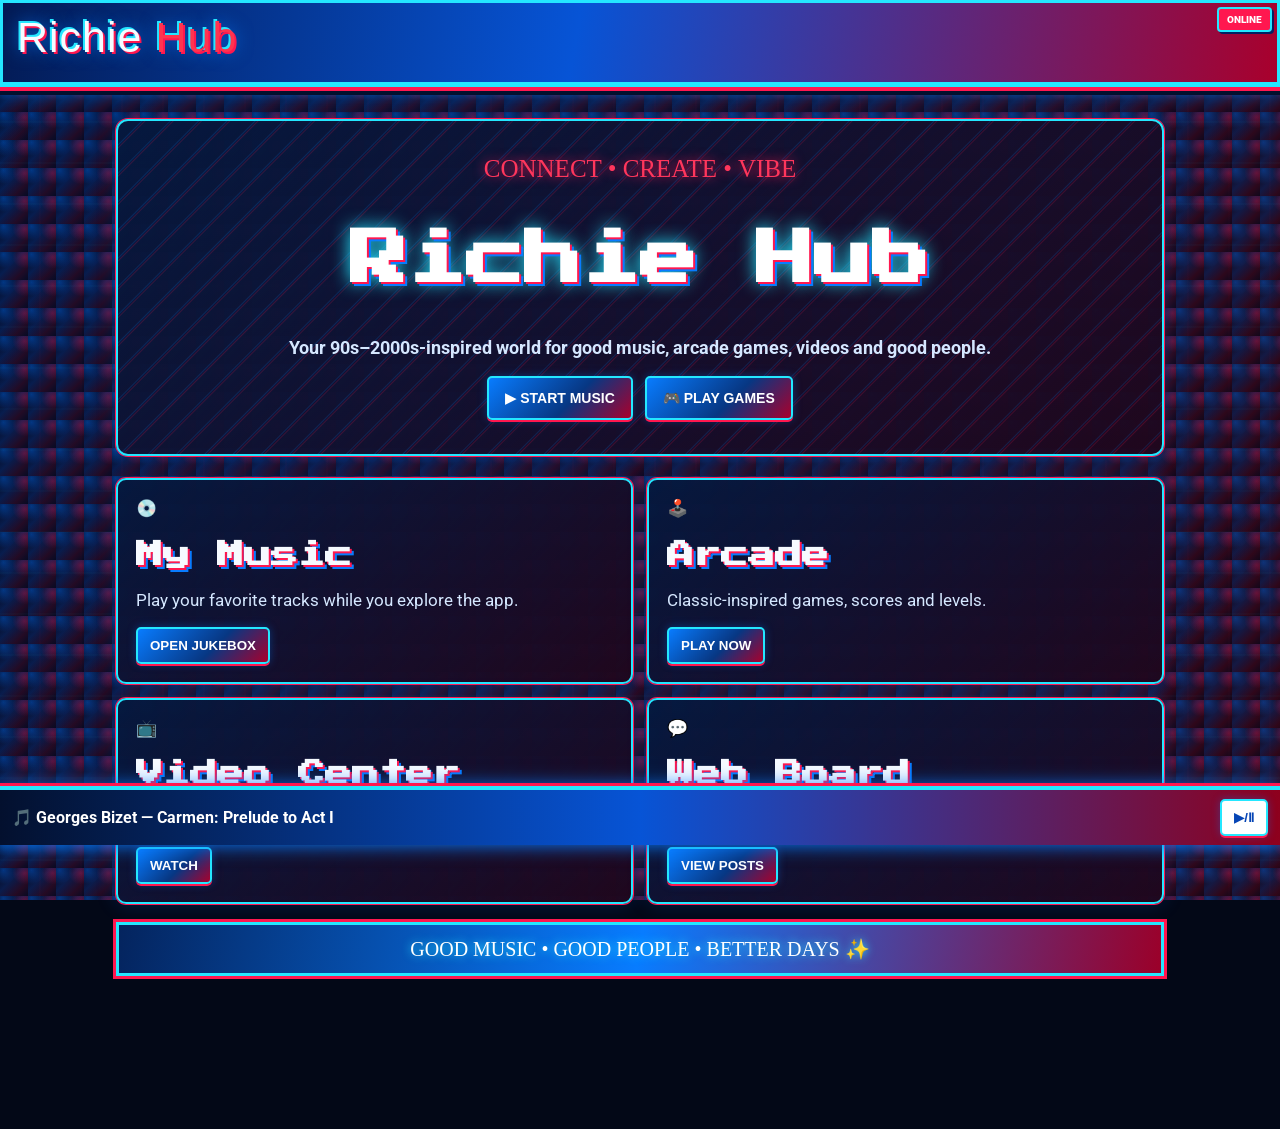
==== commit 20ee5c4f: "Remove app navigation bars for immersive layout" ====
--- a/index.html
+++ b/index.html
@@ -13,14 +13,7 @@
 <div id="offlineStatus" class="offline-status">● ONLINE</div>
 <header class="topbar">
   <div class="logo">Richie <span>Hub</span></div>
-  <nav aria-label="Main navigation">
-    <button onclick="show('home')">🏠 HOME</button>
-    <button onclick="show('music')">🎵 MUSIC</button>
-    <button onclick="show('games')">🎮 GAMES</button>
-    <button onclick="show('videos')">📺 VIDEOS</button>
-    <button class="live" onclick="show('news')">🔴 LIVE NEWS</button>
-    <button onclick="show('posts')">💬 POSTS</button>
-  </nav>
+  
 </header>
 <main>
 <section id="home" class="page active">
@@ -88,13 +81,6 @@
   <h2>💬 WEB BOARD</h2><div class="post"><b>SweetJointVibes 👑</b><p>Good food, good music, good people! 💙</p></div><div class="post"><b>RetroKid</b><p>This app brings back the real vibes! 🔥</p></div><div class="post"><b>Coming Soon</b><p>Profiles, likes, comments and notifications.</p></div>
 </section>
 </main>
-<nav class="bottom-nav" aria-label="App tabs">
-  <button onclick="show('home')"><span>⌂</span>Home</button>
-  <button onclick="show('music')"><span>♫</span>Music</button>
-  <button onclick="show('games')"><span>🎮</span>Games</button>
-  <button onclick="show('videos')"><span>▶</span>Videos</button>
-  <button onclick="show('posts')"><span>☷</span>Posts</button>
-</nav>
 <div id="mini" class="mini-player"><span>🎵 <b id="miniTrack">Retro Demo Track</b></span><button onclick="toggleMusic()">▶/Ⅱ</button></div>
 <script src="app.js"></script>
 <script src="offline-media.js"></script>
--- a/style.css
+++ b/style.css
@@ -280,3 +280,22 @@
 .tetris-game canvas{width:min(100%,300px)}
 .solitaire-board{overflow-x:auto}
 @media(max-width:600px){.choose-path-game{padding:12px}.path-choices{display:grid;grid-template-columns:1fr}.path-choices button{width:100%}}
+
+/* Beat Street easy-mode controls and music visuals */
+.retro-platformer{background:linear-gradient(145deg,#07112b,#24104a 60%,#0754d6);border:2px solid #00d8ff;box-shadow:0 0 18px rgba(0,216,255,.25);color:#fff}
+.retro-platformer h3{color:#00e5ff;text-shadow:2px 2px #ff32c8,0 0 12px #00d8ff}
+.retro-platformer p{color:#f2f5ff}
+.retro-platformer canvas{width:100%;height:auto;aspect-ratio:640/300;max-width:640px;border:3px solid #00e5ff;outline:0;border-radius:12px;image-rendering:auto;touch-action:manipulation}
+.beat-controls{display:grid;grid-template-columns:1fr 1.2fr 1fr;gap:10px}
+.beat-controls button{min-height:58px;font-size:clamp(13px,3.5vw,18px);border:2px solid #00e5ff;background:linear-gradient(135deg,#0754d6,#4515a0);color:#fff;border-radius:12px;touch-action:manipulation;box-shadow:0 4px 0 #031c54}
+.beat-controls button:active{transform:translateY(3px);box-shadow:0 1px 0 #031c54}
+.beat-score{font-weight:800;color:#ffe600;padding:10px;text-align:center;font-family:monospace}
+
+/* Illustrated, voice-enabled Neon Frequency story */
+.path-art{width:100%;overflow:hidden;border:2px solid #00e5ff;border-radius:10px;box-shadow:0 0 20px #00d8ff33;margin-bottom:12px;background:#07112b}
+.path-art svg{display:block;width:100%;height:auto;min-height:150px}
+.path-audio-tools{display:flex;flex-wrap:wrap;gap:8px;margin:8px 0 14px}
+.path-audio-tools button{flex:1 1 130px;min-height:42px;background:linear-gradient(135deg,#10245a,#3b1767);border:1px solid #00e5ff;color:#fff;border-radius:8px;font-weight:800}
+.path-audio-tools button:focus-visible,.path-choices button:focus-visible{outline:3px solid #ffe600;outline-offset:2px}
+.path-story>p{font-size:1rem;line-height:1.65}
+@media(max-width:480px){.path-art svg{min-height:135px}.path-audio-tools button{min-height:48px}}
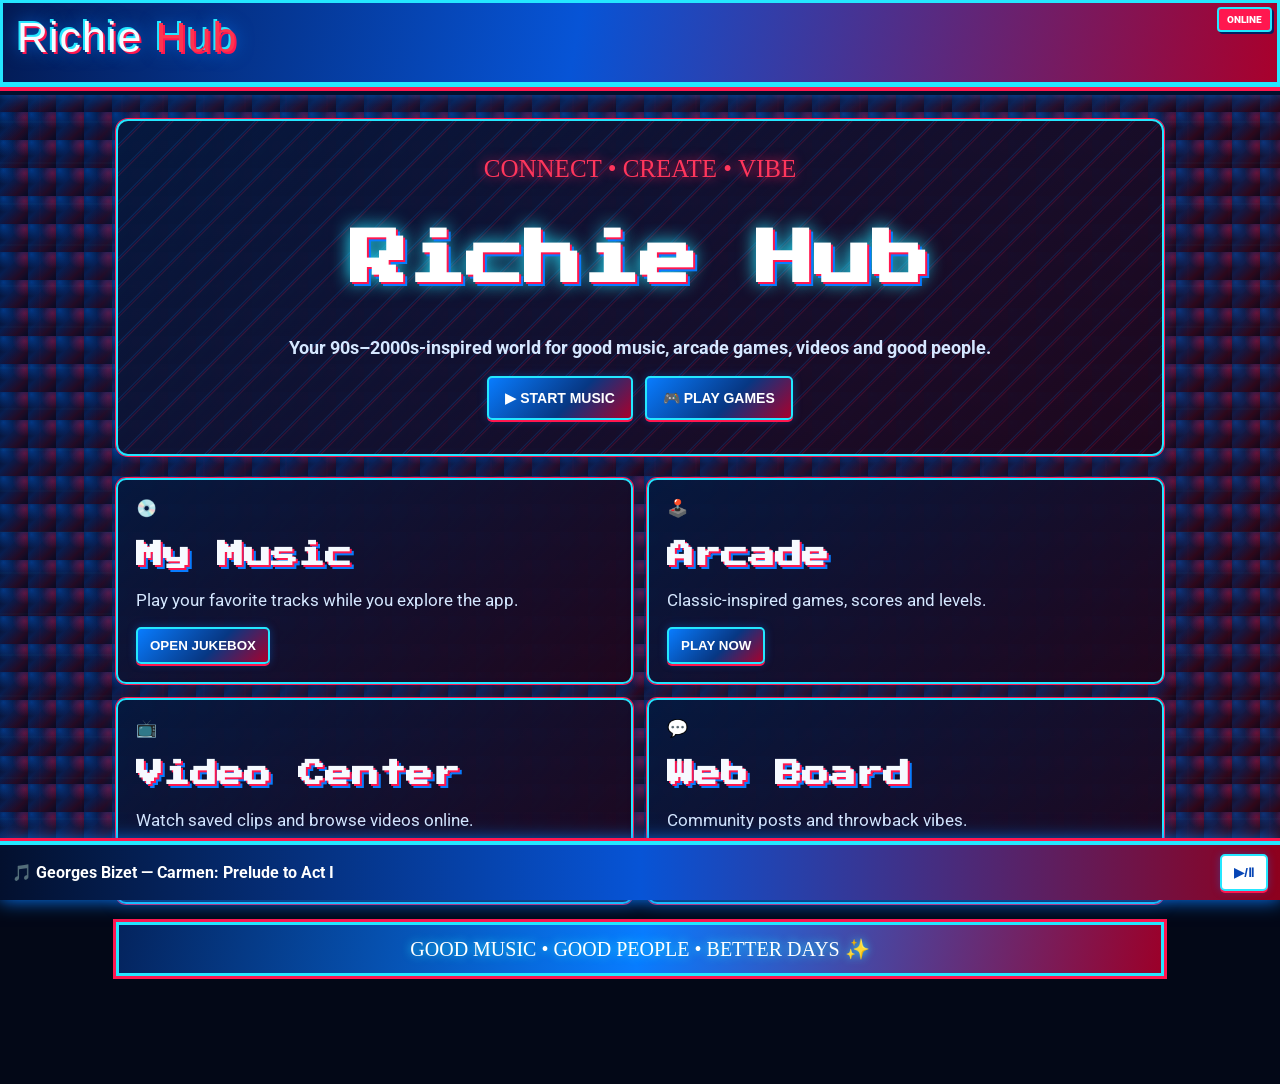
==== commit d0609a5d: "Load branching story and save slot expansion" ====
--- a/index.html
+++ b/index.html
@@ -83,6 +83,7 @@
 </main>
 <div id="mini" class="mini-player"><span>🎵 <b id="miniTrack">Retro Demo Track</b></span><button onclick="toggleMusic()">▶/Ⅱ</button></div>
 <script src="app.js"></script>
+<script src="story-expansion.js"></script>
 <script src="offline-media.js"></script>
 </body>
 </html>
--- a/style.css
+++ b/style.css
@@ -299,3 +299,73 @@
 .path-audio-tools button:focus-visible,.path-choices button:focus-visible{outline:3px solid #ffe600;outline-offset:2px}
 .path-story>p{font-size:1rem;line-height:1.65}
 @media(max-width:480px){.path-art svg{min-height:135px}.path-audio-tools button{min-height:48px}}
+
+
+/* Navigation-free immersive app layout */
+.topbar{position:relative;top:auto}
+.topbar nav,.bottom-nav{display:none!important}
+.topbar{min-height:0}
+.page{padding-bottom:90px}
+.mini-player{bottom:0}
+.path-choices-hidden{display:none!important}
+.path-continue{display:block;width:100%;min-height:52px;margin:16px 0 8px;background:linear-gradient(100deg,#087cff,#a9002c);border:2px solid #24e7ff;border-radius:10px;color:#fff;font-weight:900;letter-spacing:.5px;box-shadow:0 4px 0 #03102e,0 0 15px #087cff}
+.path-cutscene-text{font-size:1.05rem;line-height:1.8;animation:pathFadeIn .65s ease both}
+.path-art{animation:pathFadeIn .8s ease both}
+@keyframes pathFadeIn{from{opacity:0;transform:translateY(8px)}to{opacity:1;transform:translateY(0)}}
+@media(prefers-reduced-motion:reduce){.path-cutscene-text,.path-art{animation:none}}
+
+
+/* Open-world Neon Frequency: dungeon map, magic item, cinematic cutscenes */
+.path-world-map{margin:18px 0;padding:14px;border:2px solid #24e7ff;border-radius:12px;background:linear-gradient(145deg,#030817,#102858 60%,#29091f);box-shadow:0 0 18px #087cff44}
+.path-world-map h4{color:#ffe600;margin:0 0 6px}.path-world-map>p{font-size:13px;color:#d9ecff;line-height:1.5}
+.path-map-grid{display:grid;grid-template-columns:repeat(2,minmax(0,1fr));gap:9px;margin:12px 0}
+.path-map-location{min-width:0;min-height:112px;padding:10px 8px;display:flex;flex-direction:column;align-items:center;justify-content:center;gap:5px;text-align:center;white-space:normal;background:linear-gradient(145deg,#0a1c45,#34103b);border:1px solid #24e7ff;border-radius:9px;color:#fff}
+.path-map-location .map-emoji{font-size:26px}.path-map-location strong{font-size:11px;line-height:1.4}.path-map-location small{font-size:10px;color:#ffe600;line-height:1.4}
+.path-map-location.current{outline:3px solid #ffe600;box-shadow:0 0 15px #ffe60055}.path-map-location:disabled{opacity:.48;filter:grayscale(.7);cursor:not-allowed}
+.path-progress{padding:10px;border:1px dashed #ff32c8;color:#62f4ff;font:700 12px monospace;text-align:center;line-height:1.6}
+.path-cinematic-overlay{position:relative;margin:12px 0;padding:10px;background:#020611;border:2px solid #ffe600;border-radius:12px;box-shadow:0 0 24px #ff32c866;overflow:hidden;animation:pathCinemaIn .45s ease both}
+.path-cinematic-frame{position:relative;overflow:hidden;border-radius:8px;background:#030817}.path-cinematic-frame .path-art{margin:0;border:0;border-radius:8px;animation:cinemaPan 7s ease-in-out infinite alternate}.path-cinematic-frame .path-art svg{width:120%;max-width:none;transform:translateX(-4%)}
+.cinema-bars{height:15px;background:#000;position:absolute;left:0;right:0;top:0;box-shadow:0 230px 0 #000;pointer-events:none;opacity:.8}
+.cinema-caption{position:relative;margin-top:-2px;padding:16px 12px 10px;background:linear-gradient(180deg,#030817,#071b43);border-top:2px solid #ff32c8;color:#fff}
+.cinema-caption>span{font:10px monospace;letter-spacing:2px;color:#62f4ff}.cinema-caption h3{color:#ffe600;margin:9px 0}.cinema-caption p{line-height:1.7;color:#eef5ff}
+.cinema-controls{display:flex;gap:8px;flex-wrap:wrap}.cinema-controls button{flex:1 1 130px;min-height:44px}
+.cinematic-art .scene-parallax{animation:sceneFloat 4s ease-in-out infinite alternate;transform-origin:center}
+@keyframes pathCinemaIn{from{opacity:0;transform:scale(.97)}to{opacity:1;transform:scale(1)}}@keyframes cinemaPan{from{transform:translateX(-4%) scale(1)}to{transform:translateX(-10%) scale(1.04)}}@keyframes sceneFloat{from{transform:translateY(2px)}to{transform:translateY(-5px)}}
+@media(max-width:480px){.path-map-grid{grid-template-columns:1fr 1fr;gap:6px}.path-map-location{min-height:105px;padding:8px 4px}.path-map-location strong{font-size:10px}.path-world-map{padding:9px}.path-cinematic-overlay{padding:5px}.cinema-bars{box-shadow:0 170px 0 #000}}
+@media(prefers-reduced-motion:reduce){.path-cinematic-overlay,.path-cinematic-frame .path-art,.cinematic-art .scene-parallax{animation:none}}
+
+/* Futuristic action-adventure movement grid */
+.path-explorer{margin:16px 0;padding:13px;border:1px solid #00e5ff;border-radius:14px;background:radial-gradient(circle at top,#153b71,#050b1d 72%);box-shadow:inset 0 0 24px #00e5ff18}
+.path-explorer h4{color:#ffe600;margin:0 0 7px}.path-explorer>p{font-size:12px;color:#d5e9ff;line-height:1.5}
+.path-grid{display:grid;grid-template-columns:repeat(5,minmax(0,1fr));gap:4px;max-width:420px;margin:12px auto;padding:6px;background:#030715;border:1px solid #233e76;border-radius:8px}
+.path-tile{aspect-ratio:1;min-width:0;padding:2px;display:flex;flex-direction:column;align-items:center;justify-content:center;gap:2px;border:1px solid #1c3262;border-radius:5px;background:linear-gradient(135deg,#0c1c3a,#10132d);color:#70bde8;overflow:hidden;font-size:clamp(16px,4vw,26px)}
+.path-tile.path-object-tile{border-color:#ff32c8;background:linear-gradient(145deg,#271045,#102f59);box-shadow:inset 0 0 10px #ff32c833}.path-tile small{font-size:clamp(6px,1.7vw,9px);line-height:1.1;color:#ffe600}.path-tile.path-player-tile{background:#063f6c;border:2px solid #ffe600;box-shadow:0 0 12px #00e5ff}
+.path-explorer-controls{display:flex;align-items:center;justify-content:space-between;gap:8px;max-width:420px;margin:10px auto}.path-explorer-controls>div{display:flex;gap:4px}.path-explorer-controls button{min-width:38px;min-height:40px;padding:5px;background:#0b2d5d;border:1px solid #00e5ff;color:#fff;border-radius:8px}.path-explorer-controls .path-interact{flex:1;background:linear-gradient(100deg,#0754d6,#9c155f);border:2px solid #ffe600;font-weight:900}
+
+
+/* Continuous top-down Neon Frequency world */
+.path-world-play{padding:12px!important;border:1px solid #24e7ff!important;background:radial-gradient(ellipse at top,#12366b,#030817 78%)!important}
+.path-world-head{display:flex;justify-content:space-between;align-items:flex-start;gap:8px;flex-wrap:wrap}
+.path-world-head h4{margin:0 0 6px;color:#ffe600}
+.path-world-head p{margin:0 0 8px;max-width:560px}
+.path-world-coord{font:700 10px monospace;color:#ff75d6;border:1px solid #ff32c8;border-radius:5px;padding:5px 7px;white-space:nowrap}
+.neon-world-canvas{display:block;width:100%;height:auto;aspect-ratio:12/7;border:2px solid #24e7ff;border-radius:10px;background:#071426;box-shadow:0 0 20px #087cff44;touch-action:none;image-rendering:auto}
+.path-world-hud{display:flex;justify-content:space-between;gap:8px;flex-wrap:wrap;padding:9px 3px;color:#62f4ff;font:700 11px monospace}
+.path-world-hud span:last-child{color:#ffe600}
+.path-world-controls{display:flex;align-items:center;justify-content:space-between;gap:14px;margin:6px 0 2px}
+.path-joystick{display:flex;flex-direction:column;align-items:center;gap:5px;touch-action:none;user-select:none}
+.path-joystick>div{display:flex;gap:5px}
+.path-joystick button{width:48px;height:45px;min-width:44px;padding:0;border:2px solid #24e7ff;border-radius:10px;background:linear-gradient(145deg,#0d3c7d,#07132c);color:#fff;font-size:20px;box-shadow:0 3px 0 #ff174f;touch-action:none;user-select:none}
+.path-joystick button:active{transform:translateY(2px);box-shadow:0 1px 0 #ff174f;background:#a9002c}
+.path-world-controls .path-interact{flex:1;max-width:230px;min-height:55px;border:2px solid #ffe600;border-radius:12px;background:linear-gradient(100deg,#087cff,#a9002c);font-weight:900;letter-spacing:.5px}
+@media(max-width:520px){.path-world-play{padding:8px!important}.path-world-head p{font-size:12px}.path-world-controls{gap:8px}.path-joystick button{width:43px;height:42px;min-width:42px}.path-world-controls .path-interact{min-height:52px;font-size:12px}.path-world-hud{font-size:10px}.path-world-coord{font-size:9px}}
+
+
+/* Neon Frequency action-adventure combat HUD */
+.path-action-buttons{display:flex;flex:1;gap:6px;flex-wrap:wrap;justify-content:stretch}
+.path-action-buttons button{flex:1 1 92px;min-height:48px;padding:7px;border-radius:10px;font-size:12px;font-weight:900;touch-action:manipulation}
+.path-action-buttons .path-attack{background:linear-gradient(135deg,#ff174f,#7c092f);border:2px solid #ff8aa9;box-shadow:0 3px 0 #4c061e}
+.path-action-buttons .path-lyre{background:linear-gradient(135deg,#8c36ff,#0754d6);border:2px solid #ffe600;box-shadow:0 3px 0 #03102e}
+.path-action-buttons .path-interact{background:linear-gradient(135deg,#087cff,#087c68);border:2px solid #24e7ff;box-shadow:0 3px 0 #03102e}
+.path-world-hud .path-world-nearby{min-height:22px}
+@media(max-width:520px){.path-action-buttons{display:grid;grid-template-columns:1fr 1fr}.path-action-buttons .path-interact{grid-column:1/-1;max-width:none}.path-action-buttons button{min-height:46px;font-size:11px}}
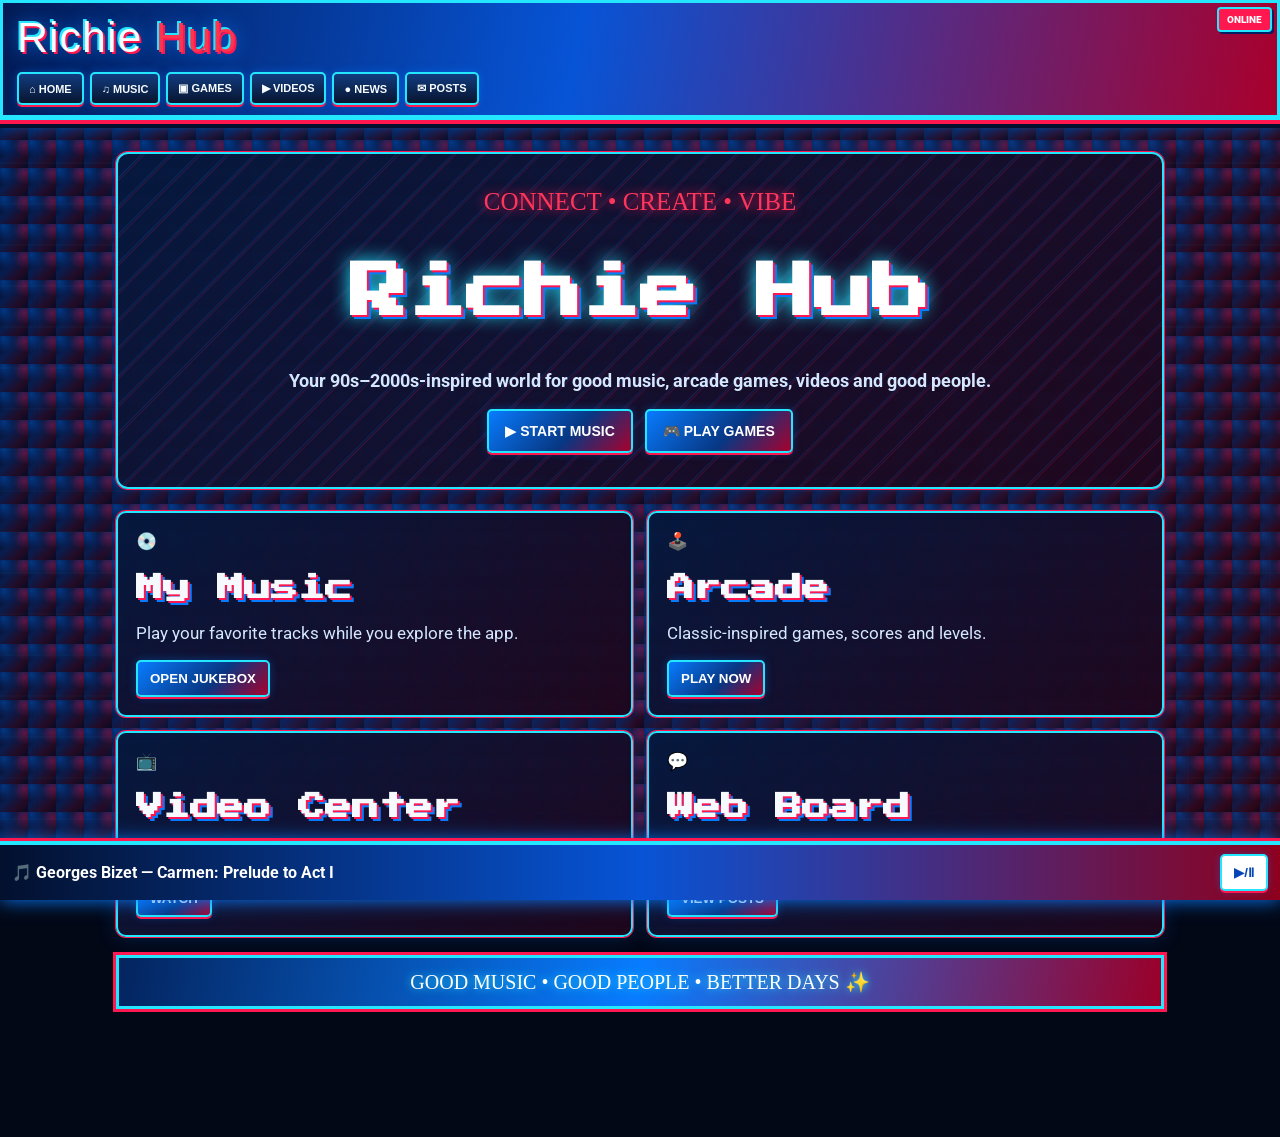
==== commit 59ab7c49: "Remove duplicate City Lost Its Beat title from Neon Frequency" ====
--- a/index.html
+++ b/index.html
@@ -13,7 +13,14 @@
 <div id="offlineStatus" class="offline-status">● ONLINE</div>
 <header class="topbar">
   <div class="logo">Richie <span>Hub</span></div>
-  
+  <nav class="main-nav" aria-label="Main navigation">
+    <button type="button" onclick="show('home')">⌂ HOME</button>
+    <button type="button" onclick="show('music')">♫ MUSIC</button>
+    <button type="button" onclick="show('games')">▣ GAMES</button>
+    <button type="button" onclick="show('videos')">▶ VIDEOS</button>
+    <button type="button" onclick="show('news')">● NEWS</button>
+    <button type="button" onclick="show('posts')">✉ POSTS</button>
+  </nav>
 </header>
 <main>
 <section id="home" class="page active">
@@ -63,7 +70,7 @@
     <h3>🎤 NEON FREQUENCY: MUSIC ADVENTURE</h3>
     <p>Make choices, shape your story, and face Director Vex in the final boss battle.</p>
     <div id="pathStory" class="path-story" aria-live="polite">
-      <h4>THE CITY LOST ITS BEAT</h4>
+      
       <p>It is 2004. Every speaker in Neon City suddenly goes silent. Director Vex stole the master track. How will you begin?</p>
       <div class="path-choices"><button onclick="pathChoose('club')">🎧 Search the underground club</button><button onclick="pathChoose('studio')">🎹 Break into the old studio</button></div>
     </div>
@@ -81,6 +88,14 @@
   <h2>💬 WEB BOARD</h2><div class="post"><b>SweetJointVibes 👑</b><p>Good food, good music, good people! 💙</p></div><div class="post"><b>RetroKid</b><p>This app brings back the real vibes! 🔥</p></div><div class="post"><b>Coming Soon</b><p>Profiles, likes, comments and notifications.</p></div>
 </section>
 </main>
+<nav class="bottom-nav" aria-label="Quick navigation">
+  <button type="button" onclick="show('home')"><span>⌂</span>HOME</button>
+  <button type="button" onclick="show('music')"><span>♫</span>MUSIC</button>
+  <button type="button" onclick="show('games')"><span>▣</span>GAMES</button>
+  <button type="button" onclick="show('videos')"><span>▶</span>VIDEOS</button>
+  <button type="button" onclick="show('news')"><span>●</span>NEWS</button>
+  <button type="button" onclick="show('posts')"><span>✉</span>POSTS</button>
+</nav>
 <div id="mini" class="mini-player"><span>🎵 <b id="miniTrack">Retro Demo Track</b></span><button onclick="toggleMusic()">▶/Ⅱ</button></div>
 <script src="app.js"></script>
 <script src="story-expansion.js"></script>
--- a/style.css
+++ b/style.css
@@ -301,12 +301,18 @@
 @media(max-width:480px){.path-art svg{min-height:135px}.path-audio-tools button{min-height:48px}}
 
 
-/* Navigation-free immersive app layout */
-.topbar{position:relative;top:auto}
-.topbar nav,.bottom-nav{display:none!important}
-.topbar{min-height:0}
-.page{padding-bottom:90px}
-.mini-player{bottom:0}
+/* Navigation layout: visible desktop header links and mobile quick bar */
+.topbar{position:sticky;top:0;min-height:0}
+.topbar .main-nav{display:flex;gap:6px;flex-wrap:wrap}
+.topbar .main-nav button{font-size:11px;padding:8px 10px}
+.bottom-nav{display:flex}
+.page{padding-bottom:145px}
+.mini-player{bottom:58px}
+@media(min-width:651px){
+  .bottom-nav{display:none}
+  .page{padding-bottom:110px}
+  .mini-player{bottom:0}
+}
 .path-choices-hidden{display:none!important}
 .path-continue{display:block;width:100%;min-height:52px;margin:16px 0 8px;background:linear-gradient(100deg,#087cff,#a9002c);border:2px solid #24e7ff;border-radius:10px;color:#fff;font-weight:900;letter-spacing:.5px;box-shadow:0 4px 0 #03102e,0 0 15px #087cff}
 .path-cutscene-text{font-size:1.05rem;line-height:1.8;animation:pathFadeIn .65s ease both}
@@ -369,3 +375,88 @@
 .path-action-buttons .path-interact{background:linear-gradient(135deg,#087cff,#087c68);border:2px solid #24e7ff;box-shadow:0 3px 0 #03102e}
 .path-world-hud .path-world-nearby{min-height:22px}
 @media(max-width:520px){.path-action-buttons{display:grid;grid-template-columns:1fr 1fr}.path-action-buttons .path-interact{grid-column:1/-1;max-width:none}.path-action-buttons button{min-height:46px;font-size:11px}}
+
+
+/* Branching narrative, character quests and save-slot journal */
+.path-quest-panel{margin:16px 0;padding:13px;border:2px solid #ff32c8;border-radius:12px;background:linear-gradient(145deg,#071124,#21103a);color:#f4f8ff;box-shadow:0 0 18px #ff32c833}
+.path-quest-panel h4{margin:0 0 7px;color:#ffe600}.path-quest-panel>p{font-size:12px;color:#d5e9ff;line-height:1.5}
+.path-quest-list{display:grid;gap:8px;margin:10px 0 14px}
+.path-quest-row{display:flex;align-items:center;justify-content:space-between;gap:8px;padding:9px;border:1px solid #244a7d;border-radius:8px;background:#07142c}
+.path-quest-row span{font-size:12px;line-height:1.45;color:#e8f4ff}.path-quest-row button{min-width:70px;min-height:38px;padding:5px 8px;font-size:11px}
+.path-quest-row button:disabled{opacity:.6;filter:saturate(.6)}
+.path-save-grid{margin-top:10px;padding:10px;border:1px dashed #24e7ff;border-radius:8px}.path-save-grid>strong{display:block;margin-bottom:8px;color:#62f4ff;font-size:12px}
+.path-slot-buttons{display:grid;grid-template-columns:repeat(3,minmax(0,1fr));gap:6px}
+.path-slot-buttons button{min-width:0;min-height:40px;padding:5px;font-size:11px}
+.path-quest-panel .path-checkpoint{width:100%;margin-top:10px;min-height:44px;border:1px solid #ffe600;background:linear-gradient(100deg,#0754d6,#78145b);font-weight:800}
+@media(max-width:480px){.path-quest-panel{padding:9px}.path-quest-row{align-items:flex-start;flex-direction:column}.path-quest-row button{width:100%}.path-slot-buttons{grid-template-columns:repeat(2,minmax(0,1fr))}}
+
+
+/* Neon Frequency story campaign: save slots, checkpoints, and quest controls */
+.path-save-tools{display:flex;align-items:center;gap:6px;flex-wrap:wrap;margin:10px 0 14px;padding:10px;border:1px solid rgba(34,231,255,.38);border-radius:12px;background:linear-gradient(135deg,rgba(5,18,52,.96),rgba(43,8,65,.9));}
+.path-save-tools span{font-size:11px;font-weight:900;letter-spacing:.08em;color:#22e7ff;margin-right:4px}
+.path-save-tools button{min-height:34px;padding:6px 10px;border-radius:8px;border:1px solid #ff38c9;background:#101c42;color:#fff;font-size:11px;font-weight:800;cursor:pointer}
+.path-save-tools button:hover,.path-save-tools button:focus-visible{background:#123c75;border-color:#22e7ff;outline:2px solid rgba(34,231,255,.45);outline-offset:1px}
+.path-save-tools [data-checkpoint]{border-color:#ffe600;color:#ffe600}
+.path-save-tools [data-restore]{border-color:#ff5d7e}
+@media(max-width:520px){.path-save-tools{gap:5px;padding:8px}.path-save-tools span{width:100%}.path-save-tools button{flex:1 1 27%;font-size:10px;min-height:38px;padding:5px}}
+
+
+/* NEON FREQUENCY — simpler NES-era adventure presentation */
+.choose-path-game{
+  max-width:760px;margin:18px auto;padding:12px;
+  border:4px solid #101b12;border-radius:2px;
+  background:#d7e5b5;color:#182817;box-shadow:4px 4px 0 #101b12;
+}
+.choose-path-game h3{
+  margin:0 0 8px;color:#183b27;font-family:'Press Start 2P',monospace;
+  font-size:clamp(12px,2.4vw,17px);line-height:1.7;text-shadow:none;
+}
+.choose-path-game>p{color:#263d2b;font-size:13px;line-height:1.5}
+.path-story{
+  background:#b7d18a;color:#1b2c1b;border:3px solid #263d2b;
+  border-radius:0;padding:12px;margin:10px 0;line-height:1.55;
+  box-shadow:inset 0 0 0 2px #e8f2cf;
+}
+.path-story h4{color:#183b27;font-family:'Press Start 2P',monospace;font-size:11px;line-height:1.7;margin:0 0 8px}
+.path-story>p,.path-cutscene-text{font-size:13px;line-height:1.65}
+.path-choices{display:grid;grid-template-columns:repeat(auto-fit,minmax(150px,1fr));gap:7px;margin-top:10px}
+.path-choices button,.path-audio-tools button{
+  min-height:42px;border:3px solid #1b2c1b;border-radius:0;
+  background:#d9e7b9;color:#1b2c1b;box-shadow:2px 2px 0 #1b2c1b;
+  font-family:Roboto,Arial,sans-serif;font-size:12px;line-height:1.4;
+}
+.path-choices button:hover,.path-audio-tools button:hover{background:#f2f6d8;transform:none}
+.path-art,.path-explorer,.path-world-map{
+  border:3px solid #263d2b;border-radius:0;box-shadow:none;
+  background:#b7d18a;color:#1b2c1b;
+}
+.path-art{margin-bottom:8px}
+.path-art svg{max-height:220px;object-fit:contain}
+.path-explorer h4,.path-world-map h4{color:#183b27;font-family:'Press Start 2P',monospace;font-size:10px;line-height:1.7}
+.path-explorer>p,.path-world-map>p{color:#263d2b}
+.path-grid{gap:3px;background:#263d2b;border:3px solid #263d2b;border-radius:0;max-width:350px}
+.path-tile{aspect-ratio:1;min-width:0;padding:2px;border:1px solid #53744b;border-radius:0;background:#7fa566;color:#eaf3cb;box-shadow:none;font-size:clamp(13px,3vw,22px)}
+.path-tile.path-object-tile{background:#d3e7a7;color:#1b2c1b;border:2px solid #263d2b}
+.path-tile.path-player-tile{background:#f3e9a0;border:2px solid #263d2b}
+.path-tile small{display:block;font-size:8px;line-height:1.2;white-space:normal}
+.path-explorer-controls button,.path-explorer-controls .path-interact{
+  border:3px solid #263d2b;border-radius:0;background:#d9e7b9;color:#1b2c1b;
+  box-shadow:2px 2px 0 #263d2b;min-height:42px;
+}
+.path-map-grid{gap:7px}
+.path-map-location{border:3px solid #263d2b;border-radius:0;background:#d9e7b9;color:#1b2c1b;box-shadow:2px 2px 0 #263d2b}
+.path-map-location strong,.path-map-location small{color:#1b2c1b}
+.path-map-location.current{outline:3px solid #f3e9a0;outline-offset:1px}
+.path-cinematic-overlay{border:3px solid #263d2b;border-radius:0;background:#263d2b;box-shadow:none}
+.path-cinematic-frame{border-radius:0}
+.path-continue{border:3px solid #263d2b;border-radius:0;background:#d9e7b9;color:#1b2c1b;box-shadow:2px 2px 0 #263d2b}
+@media(max-width:650px){
+  .topbar .main-nav{display:none}
+  .bottom-nav{gap:2px;padding:5px 3px calc(5px + env(safe-area-inset-bottom))}
+  .bottom-nav button{min-width:0;padding:5px 1px;font-size:9px}
+  .bottom-nav button span{font-size:17px}
+  .mini-player{bottom:57px}
+  .page{padding-bottom:145px}
+  .choose-path-game{padding:9px}
+  .path-story{padding:9px}
+}
